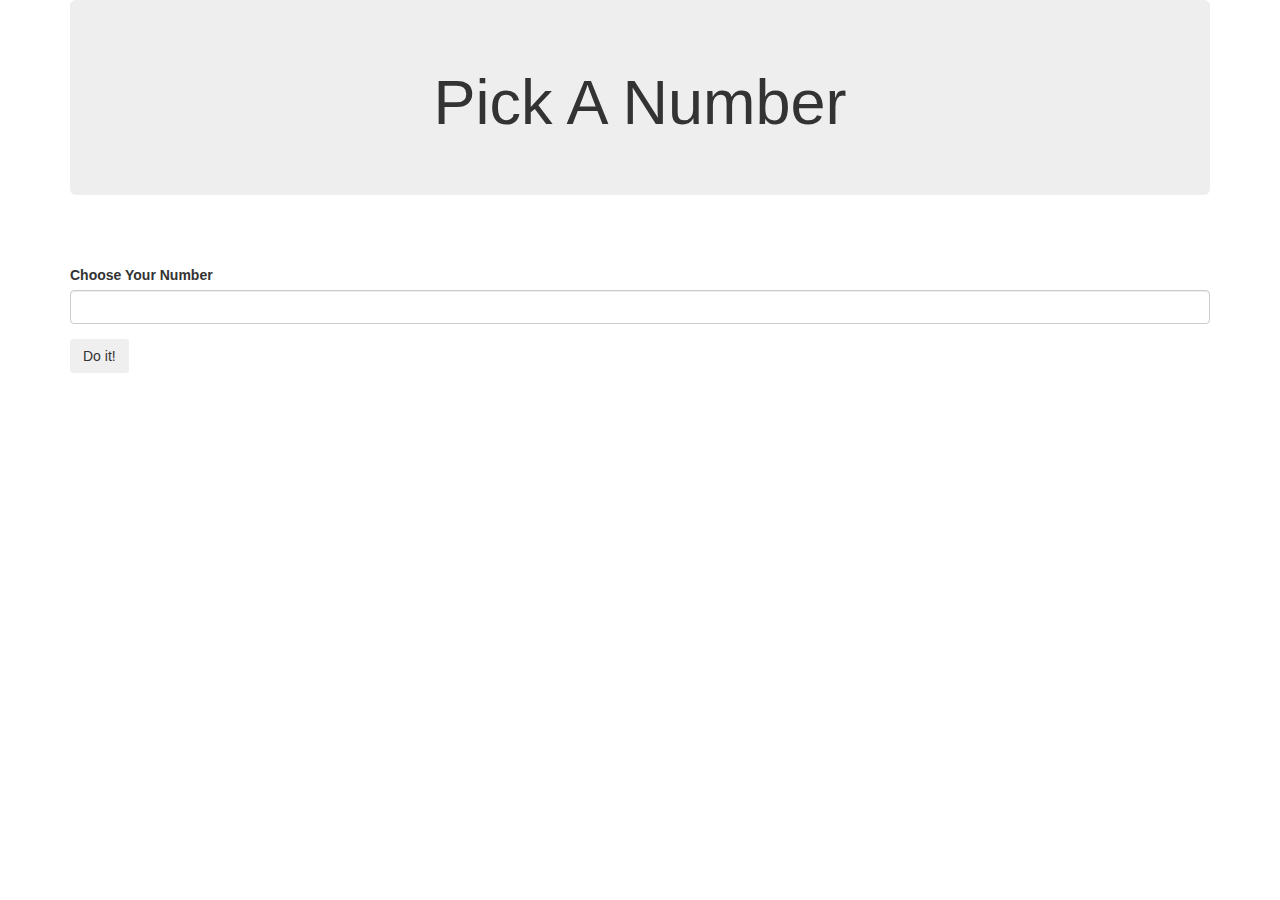
==== index.html @ a0774bc6 "almost complete logic" ====
<!DOCTYPE html>
<html>
  <head>
    <title>ping test page</title>
    <link href="css/stylesheet.css" rel="stylesheet" type="text/css">
    <link href="css/bootstrap.min.css" rel="stylesheet" type="text/css">
    <script src="js/jquery-1.12.0.js"></script>
    <script src="js/scripts.js"></script>


  </head>
  <body>
    <div class="container">

   <div class="jumbotron">
       <h1><center>Pick A Number</center></h1>
   </div>
      <br>
     </br>

 <div id="query">
    <form>
      <div class="form-group">
        <label for="q1">Choose Your Number</label>
        <input id="q1" type="text" class="form-control">
      </div>

      <button type="submit" class="btn">Do it!</button>
         </form>
  </div>

</div>

   <p id="test"></p>
  </body>
</html>
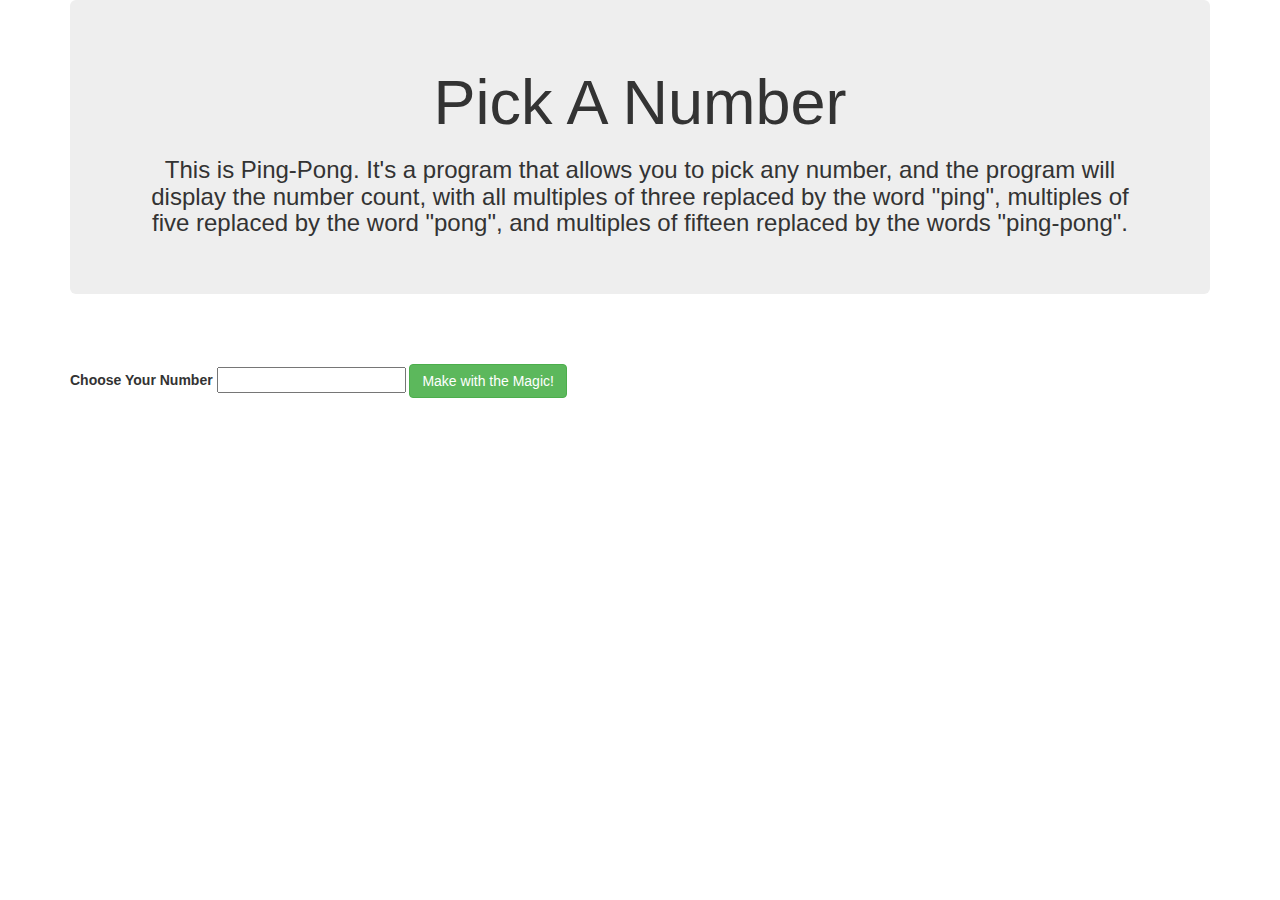
==== commit 20748ef7: "begin to improve styling" ====
--- a/index.html
+++ b/index.html
@@ -14,23 +14,32 @@
 
    <div class="jumbotron">
        <h1><center>Pick A Number</center></h1>
+       <h3><center>This is Ping-Pong. It's a program that allows you to pick any number, and the program will display the number count, with all multiples of three replaced by the word "ping", multiples of five replaced by the word "pong", and multiples of fifteen replaced by the words "ping-pong".</center></h3>
    </div>
       <br>
      </br>
 
  <div id="query">
     <form>
-      <div class="form-group">
+      <div class="form-group row">
+        <div class="col-sm-center col-sm-10">
         <label for="q1">Choose Your Number</label>
-        <input id="q1" type="text" class="form-control">
-      </div>
+        <input id="q1" type="text" class="form-control-label">
 
-      <button type="submit" class="btn">Do it!</button>
-         </form>
+
+      <button type="submit" class="btn btn-success">Make with the Magic!</button>
+    </form></div>
+  </input>
+  </div>
+</div>
   </div>
 
-</div>
 
+<br>
+</br>
    <p id="test"></p>
+
+
+
   </body>
 </html>
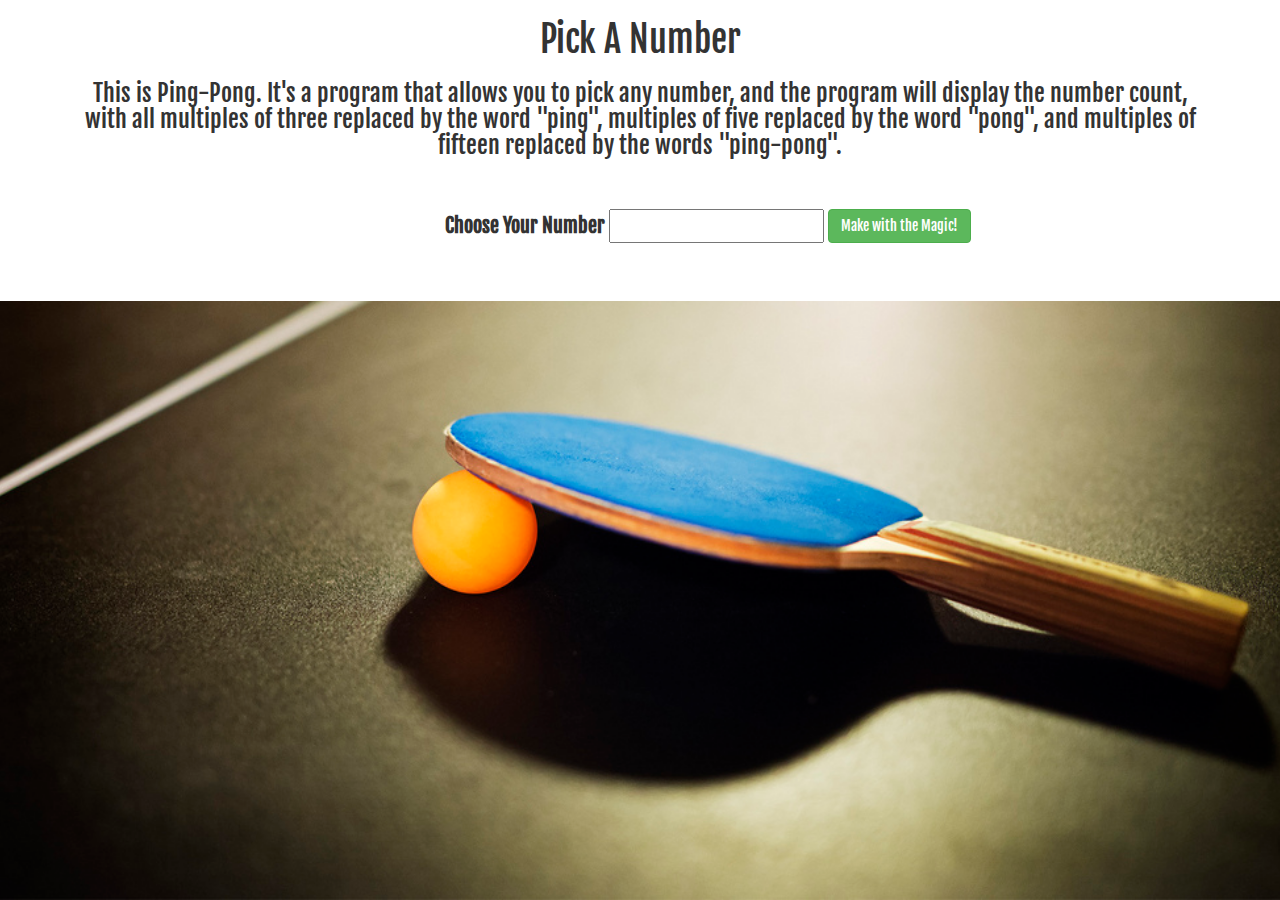
==== commit cf3af568: "complete ping pong" ====
--- a/index.html
+++ b/index.html
@@ -1,7 +1,8 @@
 <!DOCTYPE html>
 <html>
   <head>
-    <title>ping test page</title>
+    <title>ping pong</title>
+    <link href='https://fonts.googleapis.com/css?family=Fjalla+One' rel='stylesheet' type='text/css'>
     <link href="css/stylesheet.css" rel="stylesheet" type="text/css">
     <link href="css/bootstrap.min.css" rel="stylesheet" type="text/css">
     <script src="js/jquery-1.12.0.js"></script>
@@ -10,36 +11,30 @@
 
   </head>
   <body>
-    <div class="container">
 
-   <div class="jumbotron">
+   <div class="container"><div id="font">
        <h1><center>Pick A Number</center></h1>
        <h3><center>This is Ping-Pong. It's a program that allows you to pick any number, and the program will display the number count, with all multiples of three replaced by the word "ping", multiples of five replaced by the word "pong", and multiples of fifteen replaced by the words "ping-pong".</center></h3>
    </div>
       <br>
      </br>
-
- <div id="query">
-    <form>
-      <div class="form-group row">
-        <div class="col-sm-center col-sm-10">
-        <label for="q1">Choose Your Number</label>
-        <input id="q1" type="text" class="form-control-label">
-
-
+<div id="query">
+   <form>
+  <div class="form-group row">
+  <div class="col-sm-4"></div>
+  <div class="col-sm-pull-4">
+      <label for="q1">Choose Your Number</label>
+    <input id="q1" type="text" class="form-control-label">
       <button type="submit" class="btn btn-success">Make with the Magic!</button>
+  </div>
+  <div class="col-sm-4"></div>
+  </div>
+    </input>
     </form></div>
   </input>
   </div>
-</div>
-  </div>
-
-
 <br>
 </br>
-   <p id="test"></p>
-
-
-
-  </body>
+   <center><p id="test"></p></center>
+</body>
 </html>
--- a/css/stylesheet.css
+++ b/css/stylesheet.css
@@ -0,0 +1,16 @@
+html {
+  background: url(img/pingpong.jpg) no-repeat center center fixed;
+  -webkit-background-size: cover;
+  -moz-background-size: cover;
+  -o-background-size: cover;
+  background-size: cover;
+  }
+
+#font {
+  font-family: 'Fjalla One', sans-serif;
+}
+
+#query {
+  font-family: 'Fjalla One', sans-serif;
+  font-size: 20px
+}
